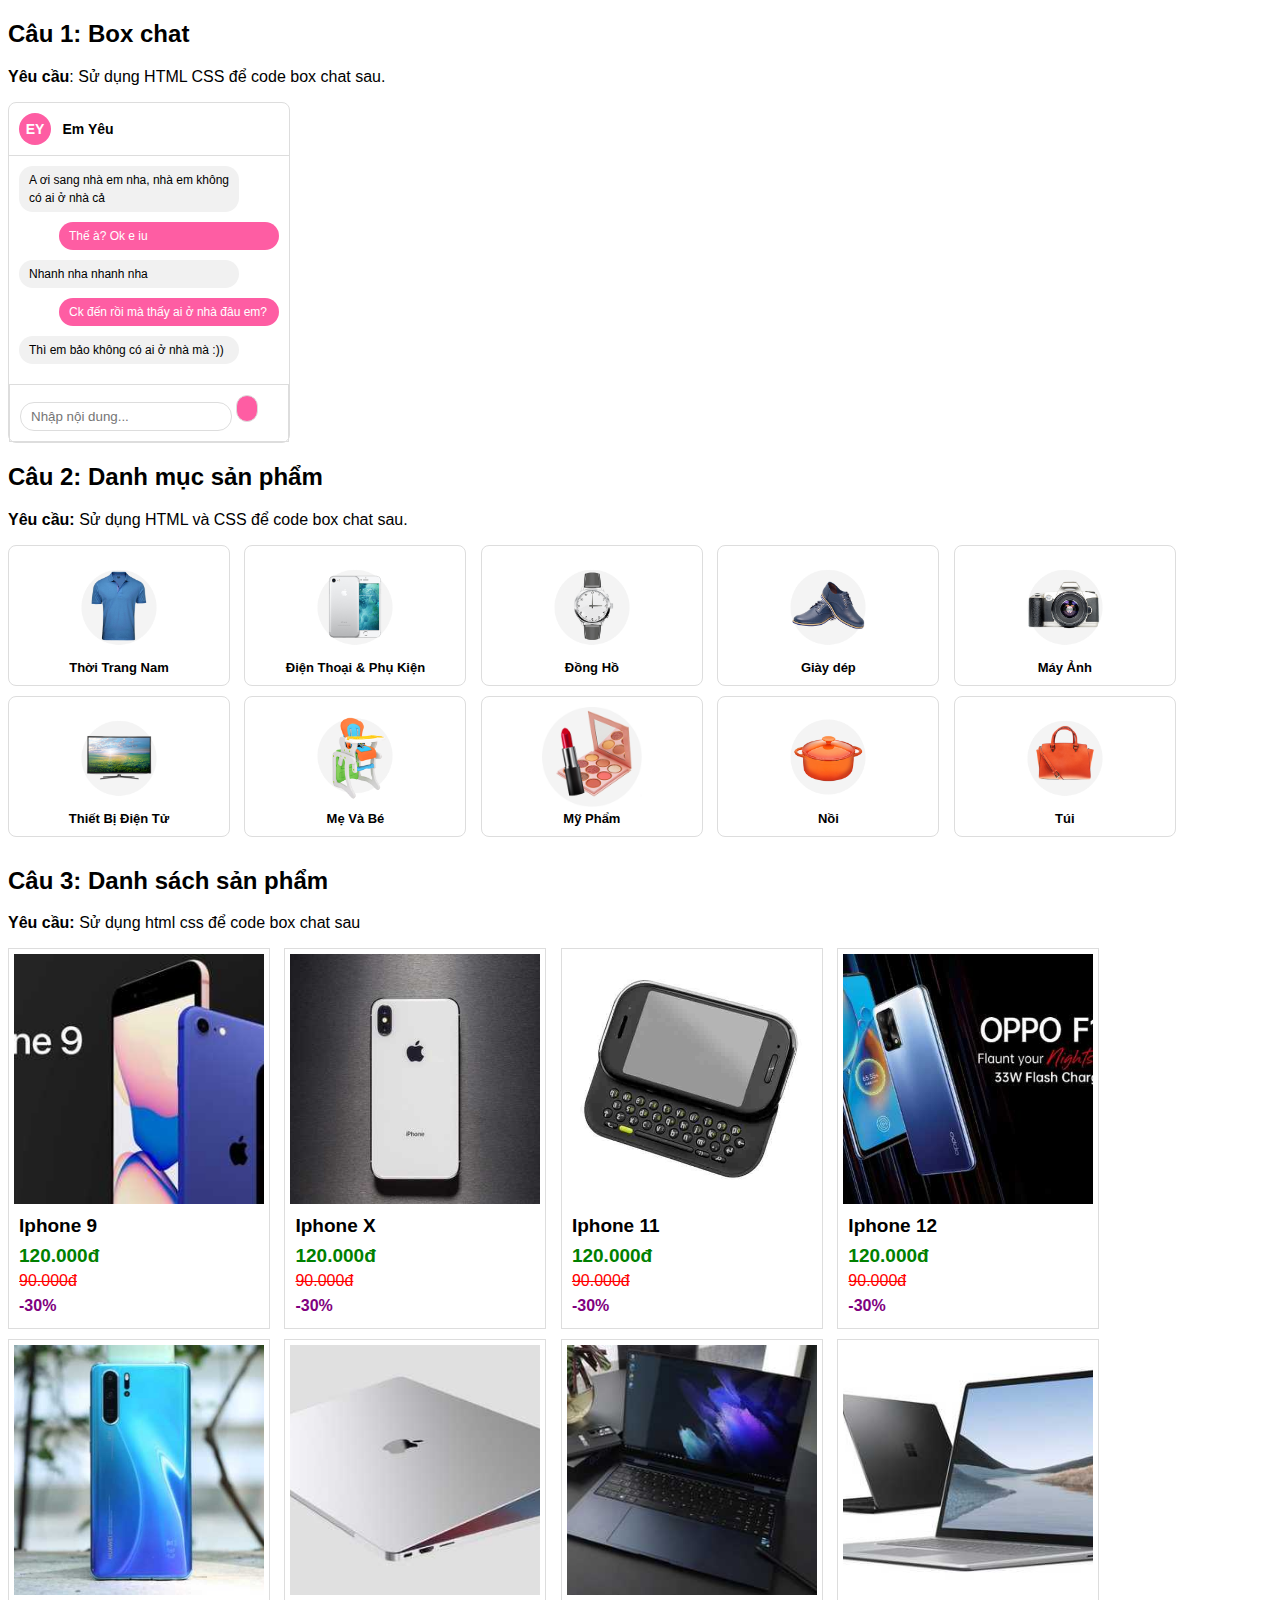
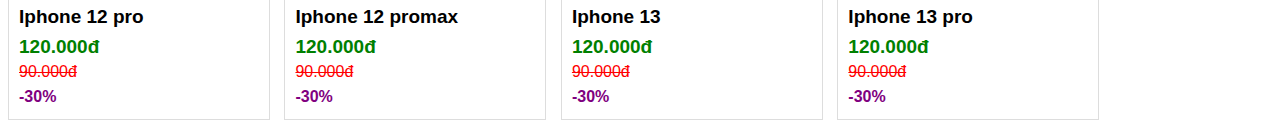
==== index.html @ 74ce8635 "bai-3-ver-1" ====
<!DOCTYPE html>
<html lang="en">

<head>
    <meta charset="UTF-8">
    <meta name="viewport" content="width=device-width, initial-scale=1.0">
    <title>Document</title>
    <link rel="stylesheet" href="style.css">
</head>

<body>
    <h2>Câu 1: Box chat</h2>
    <p><b>Yêu cầu</b>: Sử dụng HTML CSS để code box chat sau.</p>

    <div class="chat">
        <div class="inner-head">
            <div class="inner-avatar"> EY </div>
            <div class="inner-name"> Em Yêu </div>
        </div>

        <div class="inner-body">
            <div class="rep">
                <div class="text">A ơi sang nhà em nha, nhà em không có ai ở nhà cả</div>
            </div>

            <div class="sent">
                <div class="text">Thế à? Ok e iu</div>
            </div>

            <div class="rep">
                <div class="text">Nhanh nha nhanh nha</div>
            </div>

            <div class="sent">
                <div class="text">Ck đến rồi mà thấy ai ở nhà đâu em?</div>
            </div>

            <div class="rep">
                <div class="text">Thì em bảo không có ai ở nhà mà :))</div>
            </div>
        </div>

        <div class="inner-foot">
            <form action="" class="inner-form">
                <input type="text" placeholder="Nhập nội dung...">

                <button>
                    <i class="fa-solid fa-paper-plane">

                    </i>
                </button>
            </form>

        </div>
    </div>

    <!-- -----------------------------------Câu 2----------------------------------------- -->
    <h2>Câu 2: Danh mục sản phẩm</h2>
    <p><b>Yêu cầu:</b> Sử dụng HTML và CSS để code box chat sau.</p>

    <div class="category">
        <div class="inner-item">
            <img src="img/ao.png" alt="Áo">
            <div class="inner-title">Thời Trang Nam</div>
        </div>
        <div class="inner-item">
            <img src="img/dien-thoai.png" alt="dt">
            <div class="inner-title">Điện Thoại & Phụ Kiện</div>
        </div>
        <div class="inner-item">
            <img src="img/dong-ho.png" alt="dong-ho">
            <div class="inner-title">Đồng Hồ</div>
        </div>
        <div class="inner-item">
            <img src="img/giay.png" alt="giay">
            <div class="inner-title">Giày dép</div>
        </div>
        <div class="inner-item">
            <img src="img/may-anh.png" alt="mayanh">
            <div class="inner-title">Máy Ảnh</div>
        </div>
        <div class="inner-item">
            <img src="img/may-tinh.png" alt="may-tinh">
            <div class="inner-title">Thiết Bị Điện Tử</div>
        </div>
        <div class="inner-item">
            <img src="img/me-va-be.png" alt="me-va-be">
            <div class="inner-title">Mẹ Và Bé</div>
        </div>
        <div class="inner-item">
            <img src="img/my-pham.png" alt="my-pham">
            <div class="inner-title">Mỹ Phẩm</div>
        </div>
        <div class="inner-item">
            <img src="img/noi.png" alt="noi">
            <div class="inner-title">Nồi</div>
        </div>
        <div class="inner-item">
            <img src="img/tui.png" alt="tui">
            <div class="inner-title">Túi</div>
        </div>

    </div>
    <!-- ------------------------------Câu 3 ------------------------------->
    <h2>Câu 3: Danh sách sản phẩm</h2>
    <p><b>Yêu cầu:</b> Sử dụng html css để code box chat sau</p>
    <div class="product-list">
        <div class="inner-item">
            <div class="inner-image">
                <img src="img/pro-1.jpg" alt="">
            </div>
            <div class="inner-content">
                <div class="inner-title">Iphone 9</div>
                <div class="price-new">120.000đ</div>
                <div class="price-old"><del>90.000đ</del></div>
                <div class="percent">-30%</div>
            </div>
        </div>
        <div class="inner-item">
            <div class="inner-image">
                <img src="img/pro-2.jpg" alt="">
            </div>
            <div class="inner-content">
                <div class="inner-title">Iphone X</div>
                <div class="price-new">120.000đ</div>
                <div class="price-old"><del>90.000đ</del></div>
                <div class="percent">-30%</div>
            </div>
        </div>
        <div class="inner-item">
            <div class="inner-image">
                <img src="img/pro-3.jpg" alt="">
            </div>
            <div class="inner-content">
                <div class="inner-title">Iphone 11</div>
                <div class="price-new">120.000đ</div>
                <div class="price-old"><del>90.000đ</del></div>
                <div class="percent">-30%</div>
            </div>
        </div>
        <div class="inner-item">
            <div class="inner-image">
                <img src="img/pro-4.jpg" alt="">
            </div>
            <div class="inner-content">
                <div class="inner-title">Iphone 12</div>
                <div class="price-new">120.000đ</div>
                <div class="price-old"><del>90.000đ</del></div>
                <div class="percent">-30%</div>
            </div>
        </div>
        <div class="inner-item">
            <div class="inner-image">
                <img src="img/pro-5.jpg" alt="">
            </div>
            <div class="inner-content">
                <div class="inner-title">Iphone 12 pro</div>
                <div class="price-new">120.000đ</div>
                <div class="price-old"><del>90.000đ</del></div>
                <div class="percent">-30%</div>
            </div>
        </div>
        <div class="inner-item">
            <div class="inner-image">
                <img src="img/pro-6.png" alt="">
            </div>
            <div class="inner-content">
                <div class="inner-title">Iphone 12 promax</div>
                <div class="price-new">120.000đ</div>
                <div class="price-old"><del>90.000đ</del></div>
                <div class="percent">-30%</div>
            </div>
        </div>
        <div class="inner-item">
            <div class="inner-image">
                <img src="img/pro-7.jpg" alt="">
            </div>
            <div class="inner-content">
                <div class="inner-title">Iphone 13</div>
                <div class="price-new">120.000đ</div>
                <div class="price-old"><del>90.000đ</del></div>
                <div class="percent">-30%</div>
            </div>
        </div>
        <div class="inner-item">
            <div class="inner-image">
                <img src="img/pro-8.jpg" alt="">
            </div>
            <div class="inner-content">
                <div class="inner-title">Iphone 13 pro</div>
                <div class="price-new">120.000đ</div>
                <div class="price-old"><del>90.000đ</del></div>
                <div class="percent">-30%</div>
            </div>
        </div>
    </div>
</body>
---- style.css ----
.fa-solid, .fas {
    font-weight: 900;
}

body{
    font-family: Arial;
}
div{
    display: block;
}

.chat{
    width: 280px;
    border: 1px solid #ddd;
    border-radius: 8px;
}

.chat .inner-head{
    padding: 10px;
    border-bottom: 1px solid #ddd;
}

.chat .inner-head .inner-avatar{
    background-color: #FE5DA3;
    border-radius: 50%;
    width: 32px;
    height: 32px;
    display: inline-block;
    text-align: center;
    font-size: 14px;
    font-weight: 700;
    line-height: 32px;
    color: #fff;
}

.chat .inner-head .inner-name{
    display: inline-block;
    margin-left: 7px;
    font-size: 14px;
    font-weight: 600;
}

.chat .inner-body{
    padding: 10px;
}

.chat .text{
    background-color: #F1F1F1;
    padding: 5px 10px;
    margin-bottom: 10px;
    max-width: 200px;
    border-radius: 14px;
    font-size: 12px;
    line-height: 1.5;
}

.chat .sent .text{
    background-color: #FE5DA3;
    margin-left: auto;
    color: #fff;
}

.chat .inner-foot{
    border: 1px solid #ddd;
    padding: 10px;
}

form{
    display: block;
    margin-top: 0cm;
}

.chat .inner-form input{
    border-radius: 14px;
    padding: 0px 10px;
    border: 1px solid #ddd;
    width: 190px;
    height: 27px;
}

.chat .inner-form button{
    background-color: #FE5DA3;
    border-radius: 15px;
    height: 27px;
    border: 1px solid #ddd;
    padding: 0 10px;
}

                                    /* BAI 2 */
/* ------------------------------------------------------------------------ */
.category .inner-item img{
    height: 100px;
    width: auto;
}

.category .inner-item{
    border: 1px solid #ddd;
    display: inline-block;
    margin: 0 10px 10px 0;
    width: 200px;
    padding: 10px;
    text-align: center;
    border-radius: 8px;
}

.category .inner-title{
    font-weight: 600;
    font-size: 13px;
}

                                /* BAI 3 */
/* -------------------------------------------------------------------------------------- */
.product-list .inner-item{
    display: inline-block;
    width: 250px;
    margin: 0 10px 10px 0;
    border: 1px solid #ddd;
    padding: 5px;
    
}

.product-list .inner-image img{
    width: 100%;
    height: 100%;
    object-fit: cover;
    aspect-ratio: 1/1;
}

.product-list .inner-content{
    line-height: 25px;
    padding: 5px;
}
.product-list .inner-item .inner-title{
    font-weight: 700;
    font-size: 19px;
    margin-bottom: 5px;
}

.product-list .price-new{
    font-weight: 700;
    font-size: 19px;
    color: green;
}

.product-list .price-old{
    color: red;
}

.product-list .percent{
    font-weight: 600;
    color: purple;
}
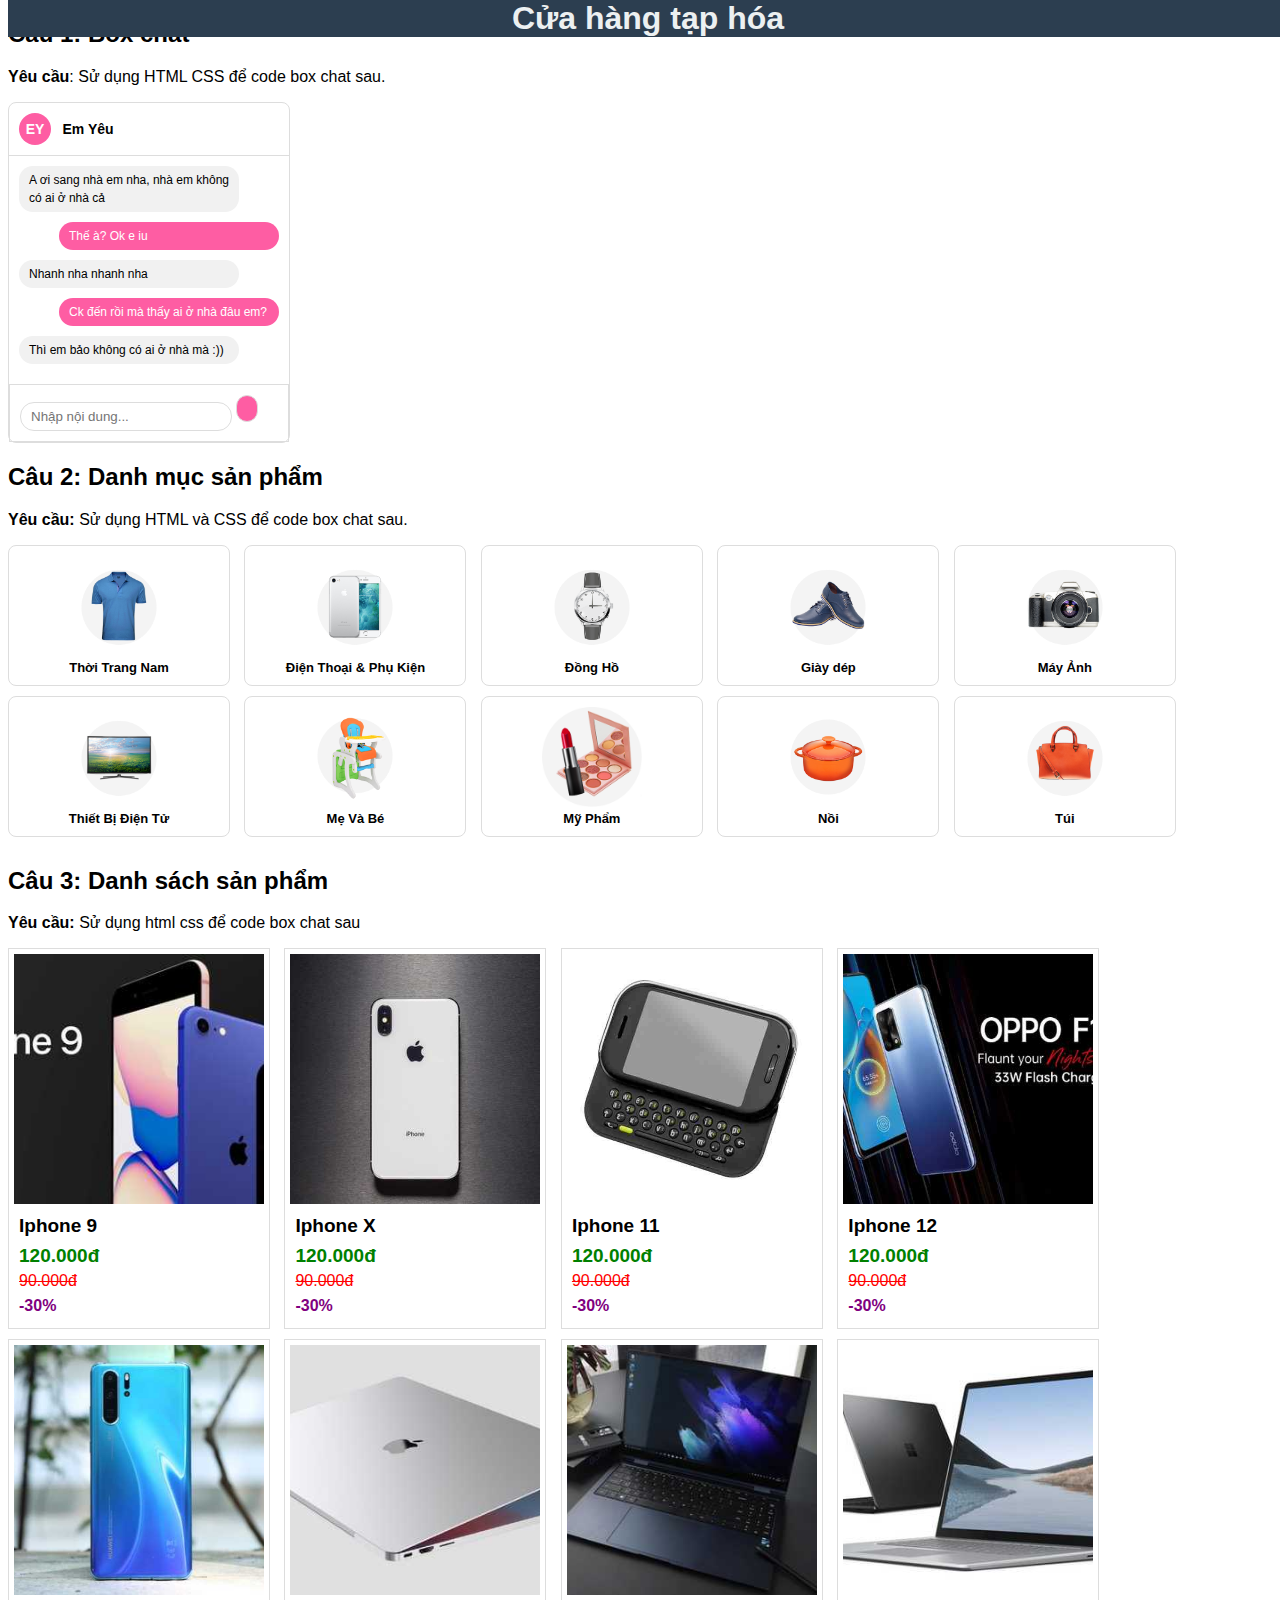
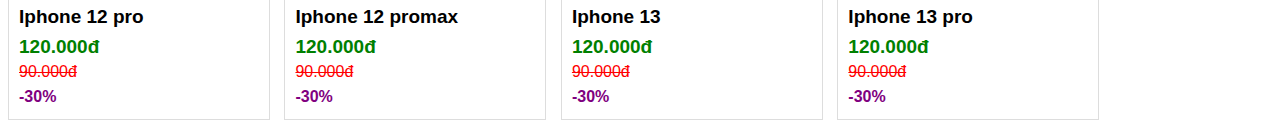
==== commit 62291a19: "Update-toolbar" ====
--- a/index.html
+++ b/index.html
@@ -9,6 +9,7 @@
 </head>
 
 <body>
+    <h1>Cửa hàng tạp hóa</h1>
     <h2>Câu 1: Box chat</h2>
     <p><b>Yêu cầu</b>: Sử dụng HTML CSS để code box chat sau.</p>
 
--- a/style.css
+++ b/style.css
@@ -7,6 +7,17 @@
 }
 div{
     display: block;
+}
+
+h1{
+    position: fixed;
+    width: 100%;
+    margin-top: 0;
+    top: 0;
+    text-align: center;
+    font-weight: 700;
+    color: #ECF0F1;
+    background-color: #2C3E50;
 }
 
 .chat{
